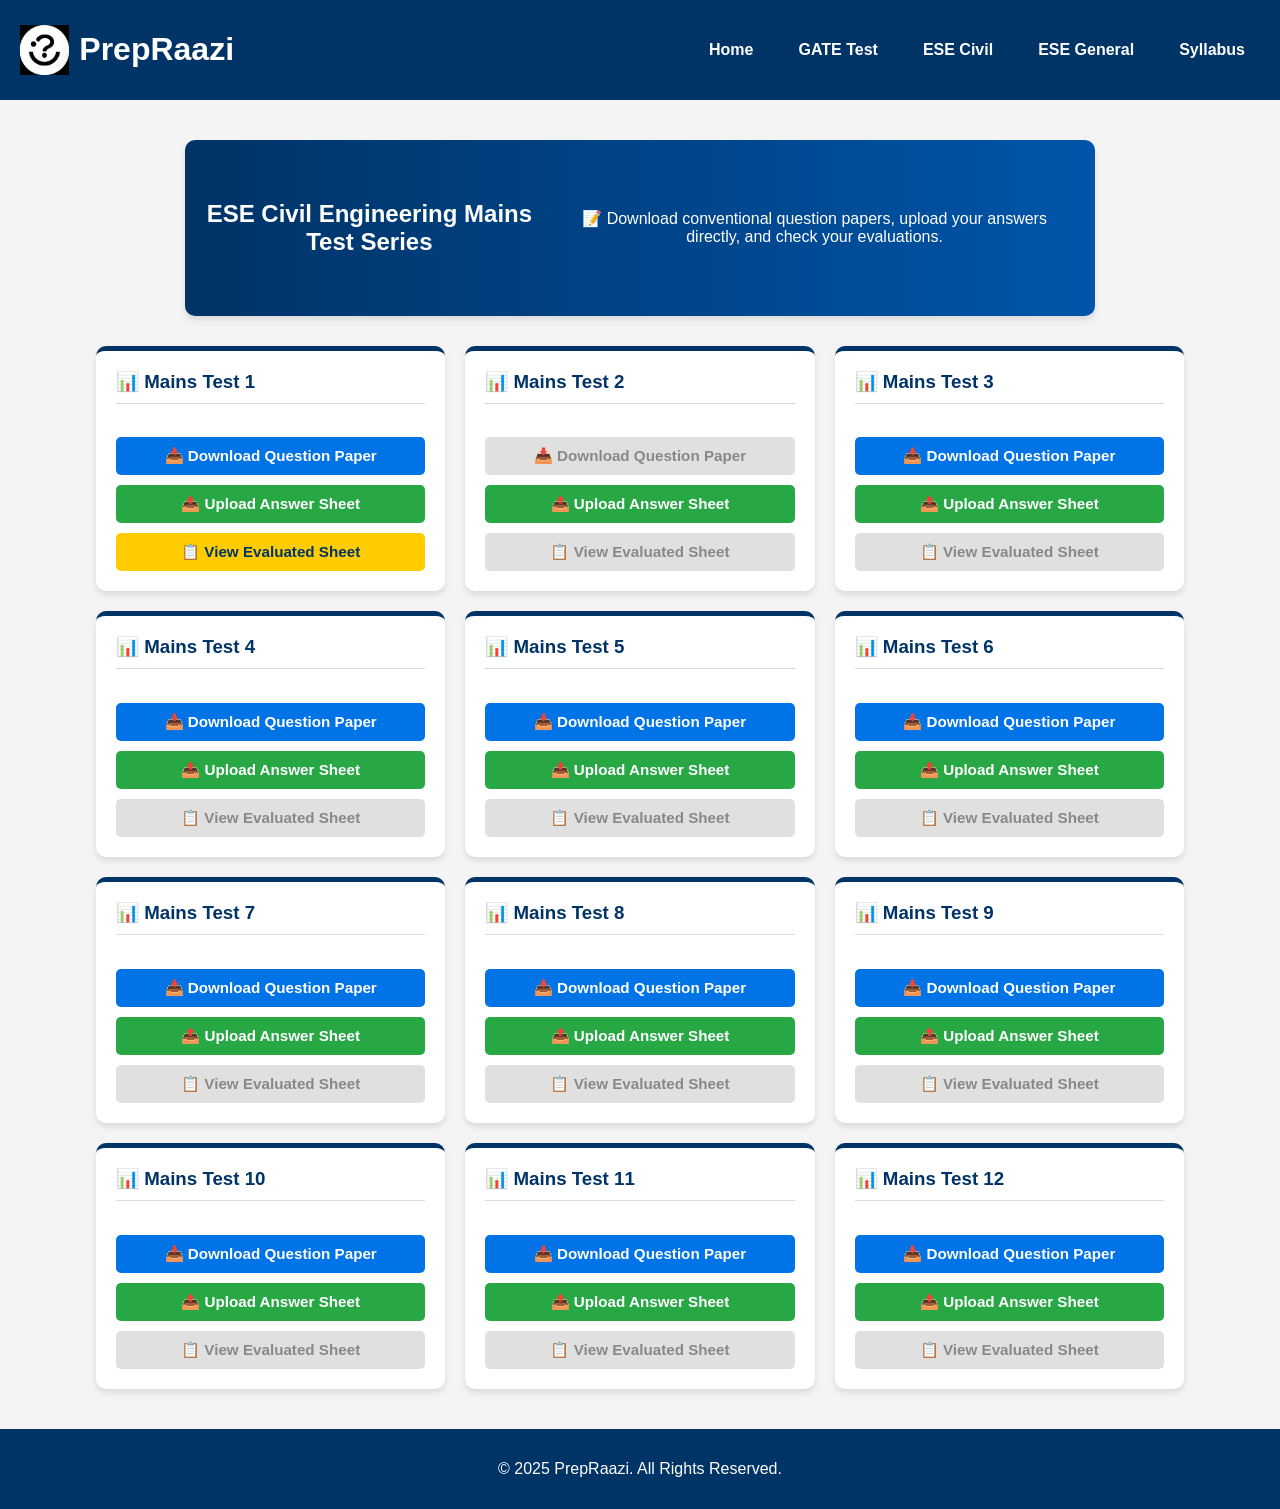
==== ese-civil.html @ 3e528634 "Update ese-civil.html" ====
<!DOCTYPE html>
<html lang="en">
<head>
    <meta charset="UTF-8">
    <meta name="viewport" content="width=device-width, initial-scale=1.0">
    <title>PrepRaazi - ESE Civil Mains</title>
    <link rel="stylesheet" href="styles.css">
    <style>
        .mains-container {
            width: 85%;
            margin: 30px auto;
        }
        .mains-hero {
            text-align: center;
            padding: 40px 20px;
            background: linear-gradient(to right, #003366, #0055aa);
            color: white;
            border-radius: 10px;
            margin-bottom: 30px;
        }
        .mains-grid {
            display: grid;
            grid-template-columns: repeat(auto-fit, minmax(300px, 1fr));
            gap: 20px;
            margin-top: 20px;
        }
        .test-card {
            background: white;
            padding: 20px;
            border-radius: 10px;
            box-shadow: 0px 4px 6px rgba(0, 0, 0, 0.1);
            border-top: 5px solid #003366;
            display: flex;
            flex-direction: column;
            justify-content: space-between;
        }
        .test-card h3 {
            margin-top: 0;
            color: #003366;
            border-bottom: 1px solid #ddd;
            padding-bottom: 10px;
        }
        .action-links {
            display: flex;
            flex-direction: column;
            gap: 10px;
            margin-top: 15px;
        }
        .btn-mains {
            display: block;
            text-align: center;
            padding: 10px;
            text-decoration: none;
            font-weight: bold;
            border-radius: 5px;
            font-size: 0.95rem;
            cursor: pointer;
            transition: background 0.3s, transform 0.1s;
            border: none;
        }
        .btn-mains:active {
            transform: scale(0.98);
        }
        .download-btn { background-color: #0073e6; color: white; }
        .download-btn:hover { background-color: #005bb5; }

        .upload-btn { background-color: #28a745; color: white; }
        .upload-btn:hover { background-color: #218838; }

        .evaluated-btn { background-color: #ffcc00; color: #003366; }
        .evaluated-btn:hover { background-color: #e6b800; }
        
        .disabled-btn {
            background-color: #e0e0e0;
            color: #888888;
            pointer-events: none;
            cursor: not-allowed;
        }

        /* Secure Upload Modal Styling */
        .upload-modal {
            display: none;
            position: fixed;
            top: 0;
            left: 0;
            width: 100%;
            height: 100%;
            background-color: rgba(0, 0, 0, 0.6);
            z-index: 2000;
            justify-content: center;
            align-items: center;
        }
        .modal-content {
            background-color: white;
            padding: 30px;
            border-radius: 10px;
            width: 90%;
            max-width: 500px;
            box-shadow: 0px 5px 15px rgba(0,0,0,0.3);
            position: relative;
            text-align: center;
        }
        .close-modal {
            position: absolute;
            top: 10px;
            right: 15px;
            font-size: 28px;
            font-weight: bold;
            cursor: pointer;
            color: #aaa;
        }
        .close-modal:hover { color: black; }
        .modal-content h2 {
            margin-top: 0;
            color: #003366;
        }
    </style>
</head>
<body>

<header>
    <div class="logo-container">
        <img src="Logo.jpeg" alt="PrepRaazi Logo">
        <h1>PrepRaazi</h1>
    </div>
    <nav>
        <a href="index.html">Home</a>
        <a href="gate.html">GATE Test</a>
        <a href="ese-civil.html" class="active">ESE Civil</a>
        <a href="ese-general.html">ESE General</a>
        <a href="syllabus.html">Syllabus</a>
    </nav>
</header>

<main class="mains-container">
    <section class="mains-hero">
        <h1>ESE Civil Engineering Mains Test Series</h1>
        <p>📝 Download conventional question papers, upload your answers directly, and check your evaluations.</p>
    </section>

    <div class="mains-grid" id="mainsTestGrid"></div>
</main>

<!-- Unified Upload Portal Modal Container -->
<div id="uploadModal" class="upload-modal">
    <div class="modal-content">
        <span class="close-modal" onclick="closeUploadPortal()">&times;</span>
        <h2 id="modalTestTitle">Upload Answer Sheet</h2>
        <p style="margin-bottom: 25px; color: #555; line-height: 1.5;">
            To submit your PDF securely to our evaluation panel, click the link below. It will launch the active submission window.
        </p>
        
        <a id="directUploadBtn" href="" target="_blank" class="btn-mains upload-btn" style="display: inline-block; padding: 12px 30px; font-size: 1.1rem;">
            🚀 Open Direct Upload Window
        </a>
    </div>
</div>

<footer>
    <p>&copy; 2025 PrepRaazi. All Rights Reserved.</p>
</footer>

<script>
    // 🔗 Live submission form link configured successfully
    const GOOGLE_FORM_URL = "https://forms.gle/M2FsFtrnqpg4A9bb9";

    const mainsTestsData = [
        {
            id: 1,
            name: "Mains Test 1",
            questionPaperLink: "https://drive.google.com/drive/folders/1sCzV_Ocld6_i7xvzpql73o9s88Hkbeyn?usp=sharing",
            evaluatedSheetLink: "https://drive.google.com/file/d/1XQnj7msWsrvJanfxCzSkWy_3NHmtRFzA/view?usp=drive_link"
        },
        {
            id: 2,
            name: "Mains Test 2",
            questionPaperLink: "",
            evaluatedSheetLink: ""
        },
        {
            id: 3,
            name: "Mains Test 3",
            questionPaperLink: "https://drive.google.com/drive/folders/1sCzV_Ocld6_i7xvzpql73o9s88Hkbeyn?usp=sharing",
            evaluatedSheetLink: ""
        },
        {
            id: 4,
            name: "Mains Test 4",
            questionPaperLink: "https://drive.google.com/drive/folders/1sCzV_Ocld6_i7xvzpql73o9s88Hkbeyn?usp=sharing",
            evaluatedSheetLink: ""
        },
        {
            id: 5,
            name: "Mains Test 5",
            questionPaperLink: "https://drive.google.com/drive/folders/1sCzV_Ocld6_i7xvzpql73o9s88Hkbeyn?usp=sharing",
            evaluatedSheetLink: ""
        },
        {
            id: 6,
            name: "Mains Test 6",
            questionPaperLink: "https://drive.google.com/drive/folders/1sCzV_Ocld6_i7xvzpql73o9s88Hkbeyn?usp=sharing",
            evaluatedSheetLink: ""
        },
        {
            id: 7,
            name: "Mains Test 7",
            questionPaperLink: "https://drive.google.com/drive/folders/1sCzV_Ocld6_i7xvzpql73o9s88Hkbeyn?usp=sharing",
            evaluatedSheetLink: ""
        },
        {
            id: 8,
            name: "Mains Test 8",
            questionPaperLink: "https://drive.google.com/drive/folders/1sCzV_Ocld6_i7xvzpql73o9s88Hkbeyn?usp=sharing",
            evaluatedSheetLink: ""
        },
        {
            id: 9,
            name: "Mains Test 9",
            questionPaperLink: "https://drive.google.com/drive/folders/1sCzV_Ocld6_i7xvzpql73o9s88Hkbeyn?usp=sharing",
            evaluatedSheetLink: ""
        },
        {
            id: 10,
            name: "Mains Test 10",
            questionPaperLink: "https://drive.google.com/drive/folders/1sCzV_Ocld6_i7xvzpql73o9s88Hkbeyn?usp=sharing",
            evaluatedSheetLink: ""
        },
        {
            id: 11,
            name: "Mains Test 11",
            questionPaperLink: "https://drive.google.com/drive/folders/1sCzV_Ocld6_i7xvzpql73o9s88Hkbeyn?usp=sharing",
            evaluatedSheetLink: ""
        },
        {
            id: 12,
            name: "Mains Test 12",
            questionPaperLink: "https://drive.google.com/drive/folders/1sCzV_Ocld6_i7xvzpql73o9s88Hkbeyn?usp=sharing",
            evaluatedSheetLink: ""
        }
    ];

    document.addEventListener("DOMContentLoaded", function() {
        const gridContainer = document.getElementById("mainsTestGrid");

        mainsTestsData.forEach(test => {
            const qLink = test.questionPaperLink ? `href="${test.questionPaperLink}" target="_blank"` : 'class="btn-mains disabled-btn"';
            const eLink = test.evaluatedSheetLink ? `href="${test.evaluatedSheetLink}" target="_blank"` : 'class="btn-mains disabled-btn"';

            const cardHTML = `
                <div class="test-card">
                    <h3>📊 ${test.name}</h3>
                    <div class="action-links">
                        <a ${test.questionPaperLink ? qLink + ' class="btn-mains download-btn"' : qLink}>
                            📥 Download Question Paper
                        </a>
                        <button class="btn-mains upload-btn" onclick="openUploadPortal('${test.name}')">
                            📤 Upload Answer Sheet
                        </button>
                        <a ${test.evaluatedSheetLink ? eLink + ' class="btn-mains evaluated-btn"' : eLink}>
                            📋 View Evaluated Sheet
                        </a>
                    </div>
                </div>
            `;
            gridContainer.innerHTML += cardHTML;
        });
    });

    // Modal Display Adjustments
    function openUploadPortal(testName) {
        document.getElementById("modalTestTitle").innerText = `Upload Answer Sheet - ${testName}`;
        document.getElementById("directUploadBtn").href = GOOGLE_FORM_URL;
        document.getElementById("uploadModal").style.display = "flex";
    }

    function closeUploadPortal() {
        document.getElementById("uploadModal").style.display = "none";
    }

    // Close window instantly if background overlay clicked
    window.onclick = function(event) {
        const modal = document.getElementById("uploadModal");
        if (event.target == modal) {
            closeUploadPortal();
        }
    }
</script>

</body>
</html>
---- styles.css ----
/* General Styling */
body {
    font-family: 'Arial', sans-serif;
    margin: 0;
    padding: 0;
    background-color: #f4f4f4;
    color: #333;
}

/* Header Styling */
header {
    display: flex;
    justify-content: space-between;
    align-items: center;
    background-color: #003366;
    padding: 10px 20px;
    color: white;
}

.logo-container {
    display: flex;
    align-items: center;
}

.logo-container img {
    height: 50px;
    margin-right: 10px;
}

nav {
    display: flex;
    gap: 15px;
}

nav a {
    color: white;
    text-decoration: none;
    font-weight: bold;
    padding: 8px 15px;
    border-radius: 5px;
    transition: background 0.3s;
}

nav a:hover {
    background: rgba(255, 255, 255, 0.2);
}

/* Hero Section */
.hero {
    text-align: center;
    padding: 60px 20px;
    background: linear-gradient(to right, #003366, #0055aa);
    color: white;
    border-radius: 10px;
    margin: 20px auto;
    width: 80%;
}

.hero h1 {
    font-size: 32px;
}

.cta-btn {
    background: #ffcc00;
    color: #003366;
    padding: 12px 20px;
    font-size: 18px;
    border: none;
    cursor: pointer;
    border-radius: 5px;
    transition: 0.3s;
}

.cta-btn:hover {
    background: #ffaa00;
}

/* Section Styling */
section {
    display: flex;
    align-items: center;
    justify-content: center;
    margin: 40px auto;
    padding: 20px;
    background: white;
    border-radius: 10px;
    box-shadow: 0px 4px 6px rgba(0, 0, 0, 0.1);
    width: 80%;
    gap: 20px;
}

section img {
    width: 250px;
    height: auto;
    border-radius: 10px;
}

.text {
    max-width: 600px;
}

/* Footer */
footer {
    text-align: center;
    padding: 15px;
    background: #003366;
    color: white;
    margin-top: 40px;
}
/* GATE Page Styling */
.gate-container {
    width: 80%;
    margin: auto;
    padding: 20px;
}

/* Sections */
.gate-summary, .gate-features {
    display: flex;
    align-items: center;
    justify-content: center;
    margin: 40px auto;
    padding: 20px;
    background: white;
    border-radius: 10px;
    box-shadow: 0px 4px 6px rgba(0, 0, 0, 0.1);
    width: 80%;
    gap: 20px;
}

.gate-summary img, .gate-features img {
    width: 250px;
    height: auto;
    border-radius: 10px;
}

.gate-summary .text, .gate-features .text {
    max-width: 600px;
}

/* GATE Calculator Pop-up */
.calculator-btn {
    display: block;
    margin: 20px auto;
    padding: 10px 15px;
    font-size: 18px;
    background: #003366;
    color: white;
    border: none;
    border-radius: 5px;
    cursor: pointer;
    transition: 0.3s;
}

.calculator-btn:hover {
    background: #0055aa;
}

/* Pop-up Window */
.popup {
    display: none;
    position: fixed;
    top: 50%;
    left: 50%;
    transform: translate(-50%, -50%);
    width: 60%;
    background: white;
    box-shadow: 0px 4px 8px rgba(0, 0, 0, 0.3);
    border-radius: 10px;
    padding: 20px;
    z-index: 1000;
}

.popup-content {
    position: relative;
}

.popup .close {
    position: absolute;
    top: 10px;
    right: 15px;
    font-size: 24px;
    cursor: pointer;
}
/* General Styles */
body {
    font-family: Arial, sans-serif;
    background-color: #f4f4f4;
    margin: 0;
    padding: 0;
}

/* Test Container */
.test-container {
    display: flex;
    justify-content: space-between;
    padding: 20px;
}

/* Question Summary Panel */
.question-summary {
    width: 25%;
    background: white;
    padding: 15px;
    box-shadow: 0px 0px 10px rgba(0,0,0,0.1);
    border-radius: 5px;
}

/* Question Area */
.question-area {
    width: 70%;
    background: white;
    padding: 20px;
    box-shadow: 0px 0px 10px rgba(0,0,0,0.1);
    border-radius: 5px;
}

/* Navigation Buttons */
.nav-btn {
    background: #0073e6;
    color: white;
    padding: 10px 15px;
    margin: 5px;
    border: none;
    cursor: pointer;
    transition: background 0.3s ease-in-out;
    border-radius: 5px;
}

.nav-btn:hover {
    background: #005bb5;
}

.primary {
    background: #28a745;
}
.primary:hover {
    background: #218838;
}

/* Submit Button */
.submit-btn {
    background: red;
    color: white;
    padding: 12px 20px;
    margin: 20px auto;
    display: block;
    border: none;
    cursor: pointer;
    font-size: 1.2rem;
    border-radius: 5px;
    transition: background 0.3s;
}

.submit-btn:hover {
    background: darkred;
}

/* Footer */
.test-footer {
    text-align: center;
    padding: 10px;
    background-color: #003366;
    color: white;
    position: fixed;
    bottom: 0;
    width: 100%;
}
/* General Styles */
body {
    font-family: Arial, sans-serif;
    background-color: #f4f4f4;
    margin: 0;
    padding: 0;
}

/* Calculator Pop-up */
.calculator-popup {
    display: none;
    position: fixed;
    top: 50%;
    left: 50%;
    transform: translate(-50%, -50%);
    width: 450px;
    height: 600px;
    background: white;
    border-radius: 8px;
    box-shadow: 0px 0px 15px rgba(0,0,0,0.3);
    z-index: 1000;
    overflow: hidden;
}

.calculator-header {
    background: #003366;
    color: white;
    padding: 10px;
    display: flex;
    justify-content: space-between;
    align-items: center;
}

.close-btn {
    background: none;
    border: none;
    color: white;
    font-size: 18px;
    cursor: pointer;
}

.calculator-frame {
    width: 100%;
    height: 100%;
    border: none;
}
/* General Styles */
body {
    font-family: Arial, sans-serif;
    background-color: #f4f4f4;
    margin: 0;
    padding: 0;
}

/* Calculator Pop-up */
.calculator-popup {
    display: none;
    position: fixed;
    top: 50%;
    left: 50%;
    transform: translate(-50%, -50%);
    width: 450px;
    height: 600px;
    background: white;
    border-radius: 8px;
    box-shadow: 0px 0px 15px rgba(0,0,0,0.3);
    z-index: 1000;
    overflow: hidden;
}

.calculator-header {
    background: #003366;
    color: white;
    padding: 10px;
    display: flex;
    justify-content: space-between;
    align-items: center;
}

.close-btn {
    background: none;
    border: none;
    color: white;
    font-size: 18px;
    cursor: pointer;
}

.calculator-frame {
    width: 100%;
    height: 100%;
    border: none;
}

.test-header {
    display: flex;
    justify-content: center; /* Center the heading */
    align-items: center;
    padding: 15px;
    background-color: #003366;
    color: white;
    font-size: 1.3rem; /* Reduce font size */
    font-weight: bold;
    position: relative;
    height: 60px;
}

/* Timer Styling */
.timer {
    background-color: #ffcc00;
    color: #000;
    padding: 5px 12px;
    font-weight: bold;
    border-radius: 5px;
    position: absolute;
    left: 20px; /* Aligns to left */
    font-size: 0.9rem;
}

/* Calculator Button */
.calculator-btn {
    background-color: #0073e6;
    color: white;
    padding: 6px 10px;
    border: none;
    cursor: pointer;
    border-radius: 5px;
    position: absolute;
    right: 20px; /* Aligns to right */
    font-size: 0.9rem;
}

.calculator-btn:hover {
    background-color: #005bb5;
}
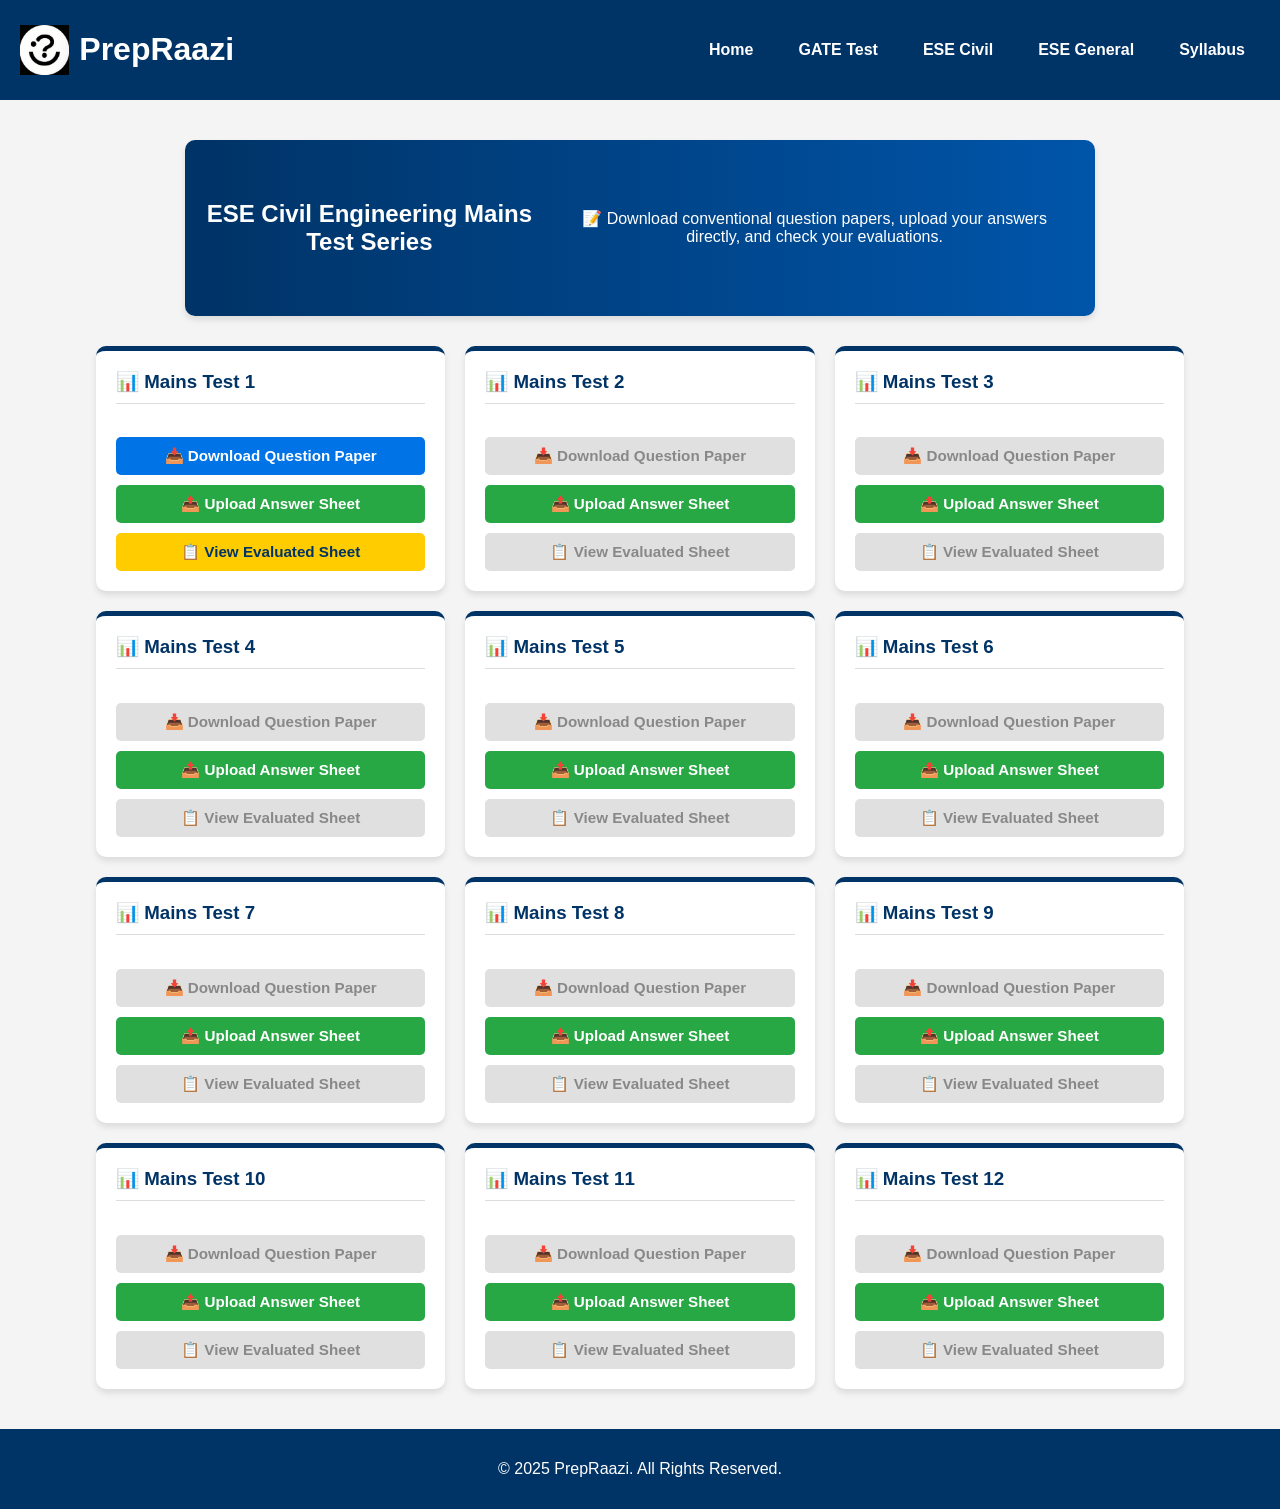
==== commit fde38862: "Update ese-civil.html" ====
--- a/ese-civil.html
+++ b/ese-civil.html
@@ -180,61 +180,61 @@
         {
             id: 3,
             name: "Mains Test 3",
-            questionPaperLink: "https://drive.google.com/drive/folders/1sCzV_Ocld6_i7xvzpql73o9s88Hkbeyn?usp=sharing",
+            questionPaperLink: "",
             evaluatedSheetLink: ""
         },
         {
             id: 4,
             name: "Mains Test 4",
-            questionPaperLink: "https://drive.google.com/drive/folders/1sCzV_Ocld6_i7xvzpql73o9s88Hkbeyn?usp=sharing",
+            questionPaperLink: "",
             evaluatedSheetLink: ""
         },
         {
             id: 5,
             name: "Mains Test 5",
-            questionPaperLink: "https://drive.google.com/drive/folders/1sCzV_Ocld6_i7xvzpql73o9s88Hkbeyn?usp=sharing",
+            questionPaperLink: "",
             evaluatedSheetLink: ""
         },
         {
             id: 6,
             name: "Mains Test 6",
-            questionPaperLink: "https://drive.google.com/drive/folders/1sCzV_Ocld6_i7xvzpql73o9s88Hkbeyn?usp=sharing",
+            questionPaperLink: "",
             evaluatedSheetLink: ""
         },
         {
             id: 7,
             name: "Mains Test 7",
-            questionPaperLink: "https://drive.google.com/drive/folders/1sCzV_Ocld6_i7xvzpql73o9s88Hkbeyn?usp=sharing",
+            questionPaperLink: "",
             evaluatedSheetLink: ""
         },
         {
             id: 8,
             name: "Mains Test 8",
-            questionPaperLink: "https://drive.google.com/drive/folders/1sCzV_Ocld6_i7xvzpql73o9s88Hkbeyn?usp=sharing",
+            questionPaperLink: "",
             evaluatedSheetLink: ""
         },
         {
             id: 9,
             name: "Mains Test 9",
-            questionPaperLink: "https://drive.google.com/drive/folders/1sCzV_Ocld6_i7xvzpql73o9s88Hkbeyn?usp=sharing",
+            questionPaperLink: "",
             evaluatedSheetLink: ""
         },
         {
             id: 10,
             name: "Mains Test 10",
-            questionPaperLink: "https://drive.google.com/drive/folders/1sCzV_Ocld6_i7xvzpql73o9s88Hkbeyn?usp=sharing",
+            questionPaperLink: "",
             evaluatedSheetLink: ""
         },
         {
             id: 11,
             name: "Mains Test 11",
-            questionPaperLink: "https://drive.google.com/drive/folders/1sCzV_Ocld6_i7xvzpql73o9s88Hkbeyn?usp=sharing",
+            questionPaperLink: "",
             evaluatedSheetLink: ""
         },
         {
             id: 12,
             name: "Mains Test 12",
-            questionPaperLink: "https://drive.google.com/drive/folders/1sCzV_Ocld6_i7xvzpql73o9s88Hkbeyn?usp=sharing",
+            questionPaperLink: "",
             evaluatedSheetLink: ""
         }
     ];
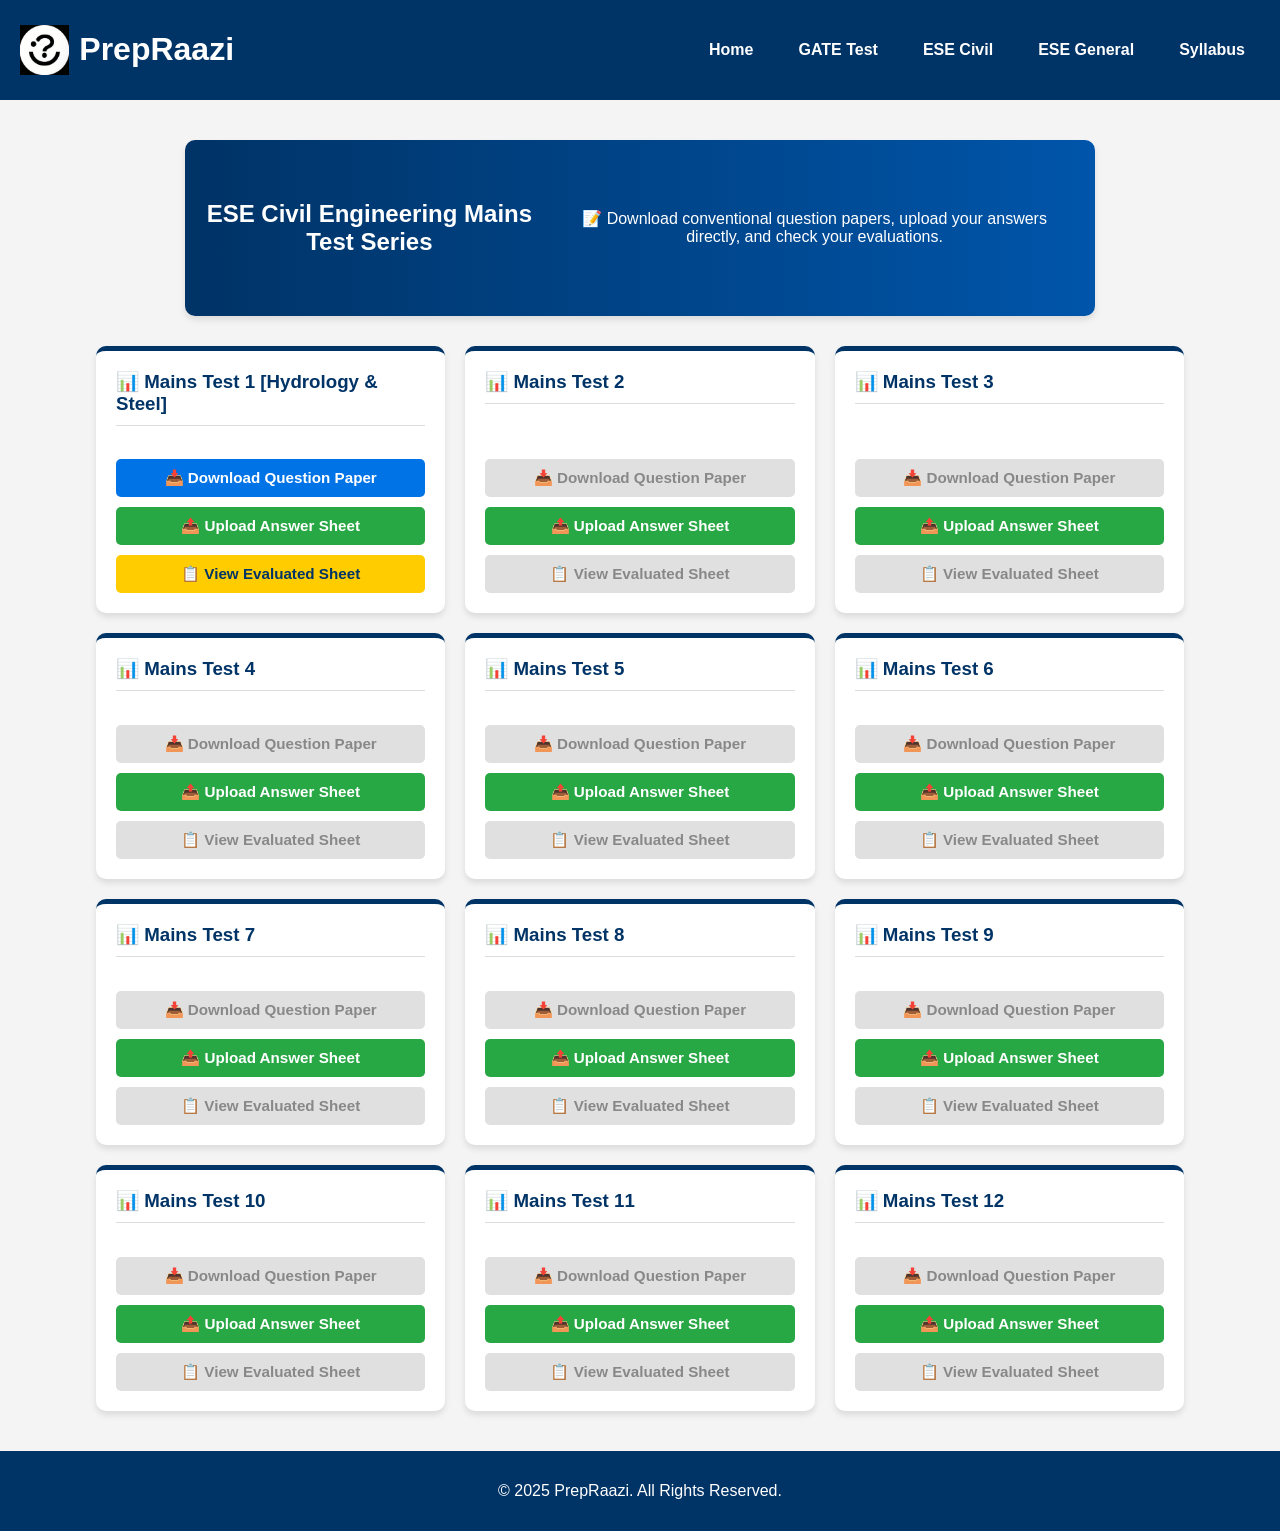
==== commit 11487f7e: "Update ese-civil.html" ====
--- a/ese-civil.html
+++ b/ese-civil.html
@@ -167,7 +167,7 @@
     const mainsTestsData = [
         {
             id: 1,
-            name: "Mains Test 1",
+            name: "Mains Test 1 [Hydrology & Steel]",
             questionPaperLink: "https://drive.google.com/drive/folders/1sCzV_Ocld6_i7xvzpql73o9s88Hkbeyn?usp=sharing",
             evaluatedSheetLink: "https://drive.google.com/file/d/1XQnj7msWsrvJanfxCzSkWy_3NHmtRFzA/view?usp=drive_link"
         },
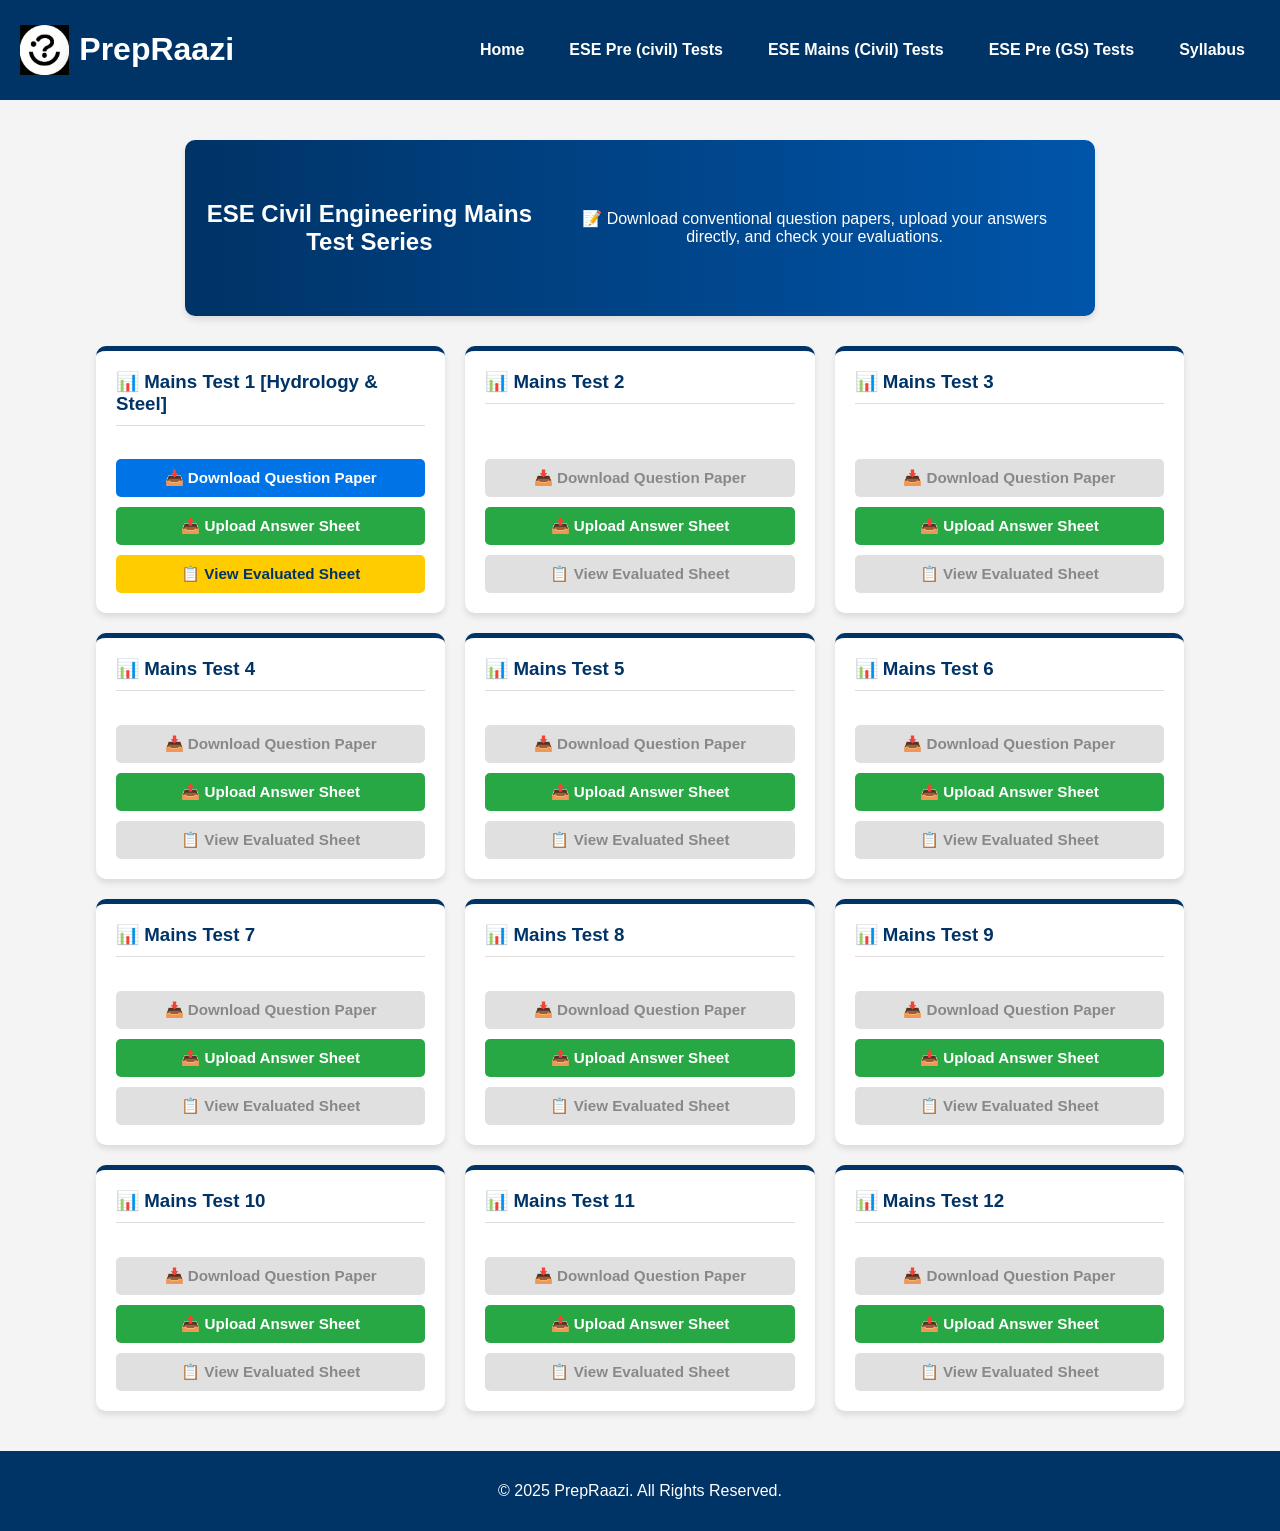
==== commit 20653bcb: "Update ese-civil.html" ====
--- a/ese-civil.html
+++ b/ese-civil.html
@@ -125,9 +125,9 @@
     </div>
     <nav>
         <a href="index.html">Home</a>
-        <a href="gate.html">GATE Test</a>
-        <a href="ese-civil.html" class="active">ESE Civil</a>
-        <a href="ese-general.html">ESE General</a>
+        <a href="gate.html">ESE Pre (civil) Tests</a>
+        <a href="ese-civil.html" class="active">ESE Mains (Civil) Tests</a>
+        <a href="ese-general.html">ESE Pre (GS) Tests</a>
         <a href="syllabus.html">Syllabus</a>
     </nav>
 </header>
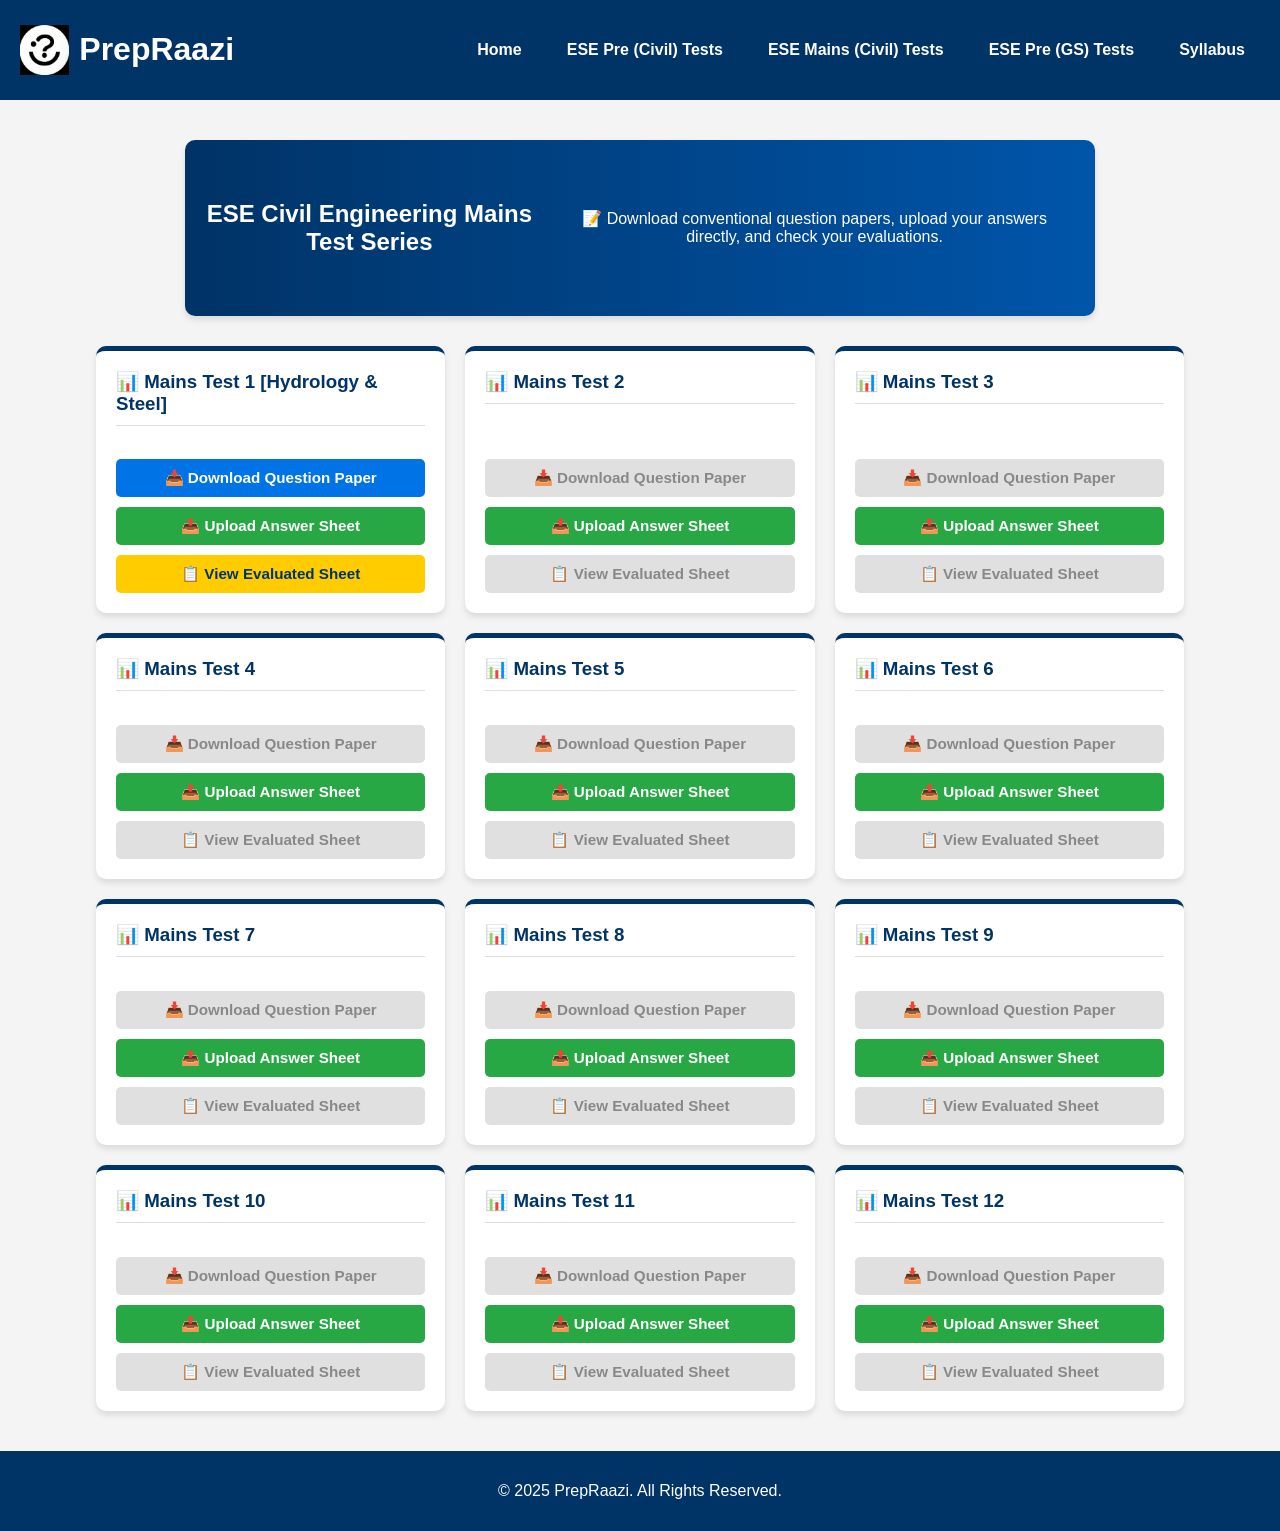
==== commit 97a3243d: "Update ese-civil.html" ====
--- a/ese-civil.html
+++ b/ese-civil.html
@@ -125,7 +125,7 @@
     </div>
     <nav>
         <a href="index.html">Home</a>
-        <a href="gate.html">ESE Pre (civil) Tests</a>
+        <a href="gate.html">ESE Pre (Civil) Tests</a>
         <a href="ese-civil.html" class="active">ESE Mains (Civil) Tests</a>
         <a href="ese-general.html">ESE Pre (GS) Tests</a>
         <a href="syllabus.html">Syllabus</a>
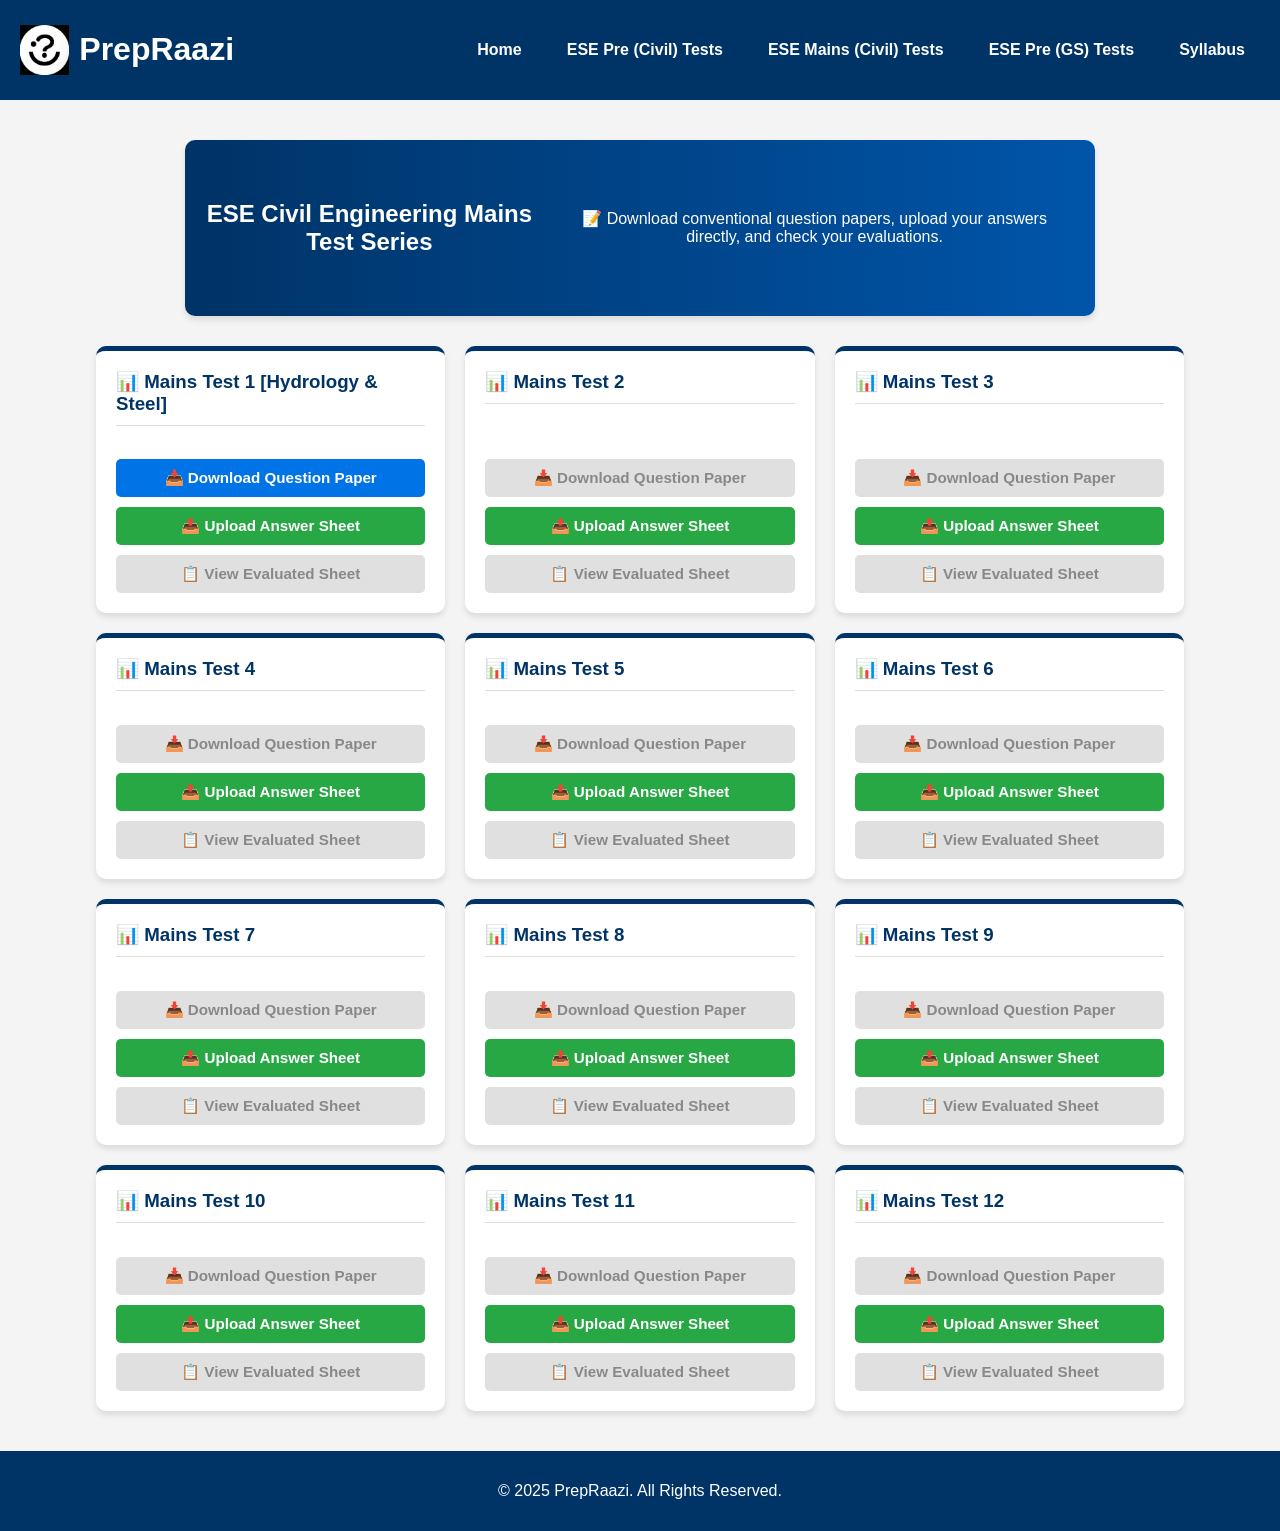
==== commit de400cbd: "Update ese-civil.html" ====
--- a/ese-civil.html
+++ b/ese-civil.html
@@ -168,8 +168,8 @@
         {
             id: 1,
             name: "Mains Test 1 [Hydrology & Steel]",
-            questionPaperLink: "https://drive.google.com/drive/folders/1sCzV_Ocld6_i7xvzpql73o9s88Hkbeyn?usp=sharing",
-            evaluatedSheetLink: "https://drive.google.com/file/d/1XQnj7msWsrvJanfxCzSkWy_3NHmtRFzA/view?usp=drive_link"
+            questionPaperLink: "https://drive.google.com/file/d/11DazFmGI43EP21b5B9UFdBPlbAByBVSj/view?usp=drive_link",
+            evaluatedSheetLink: ""
         },
         {
             id: 2,
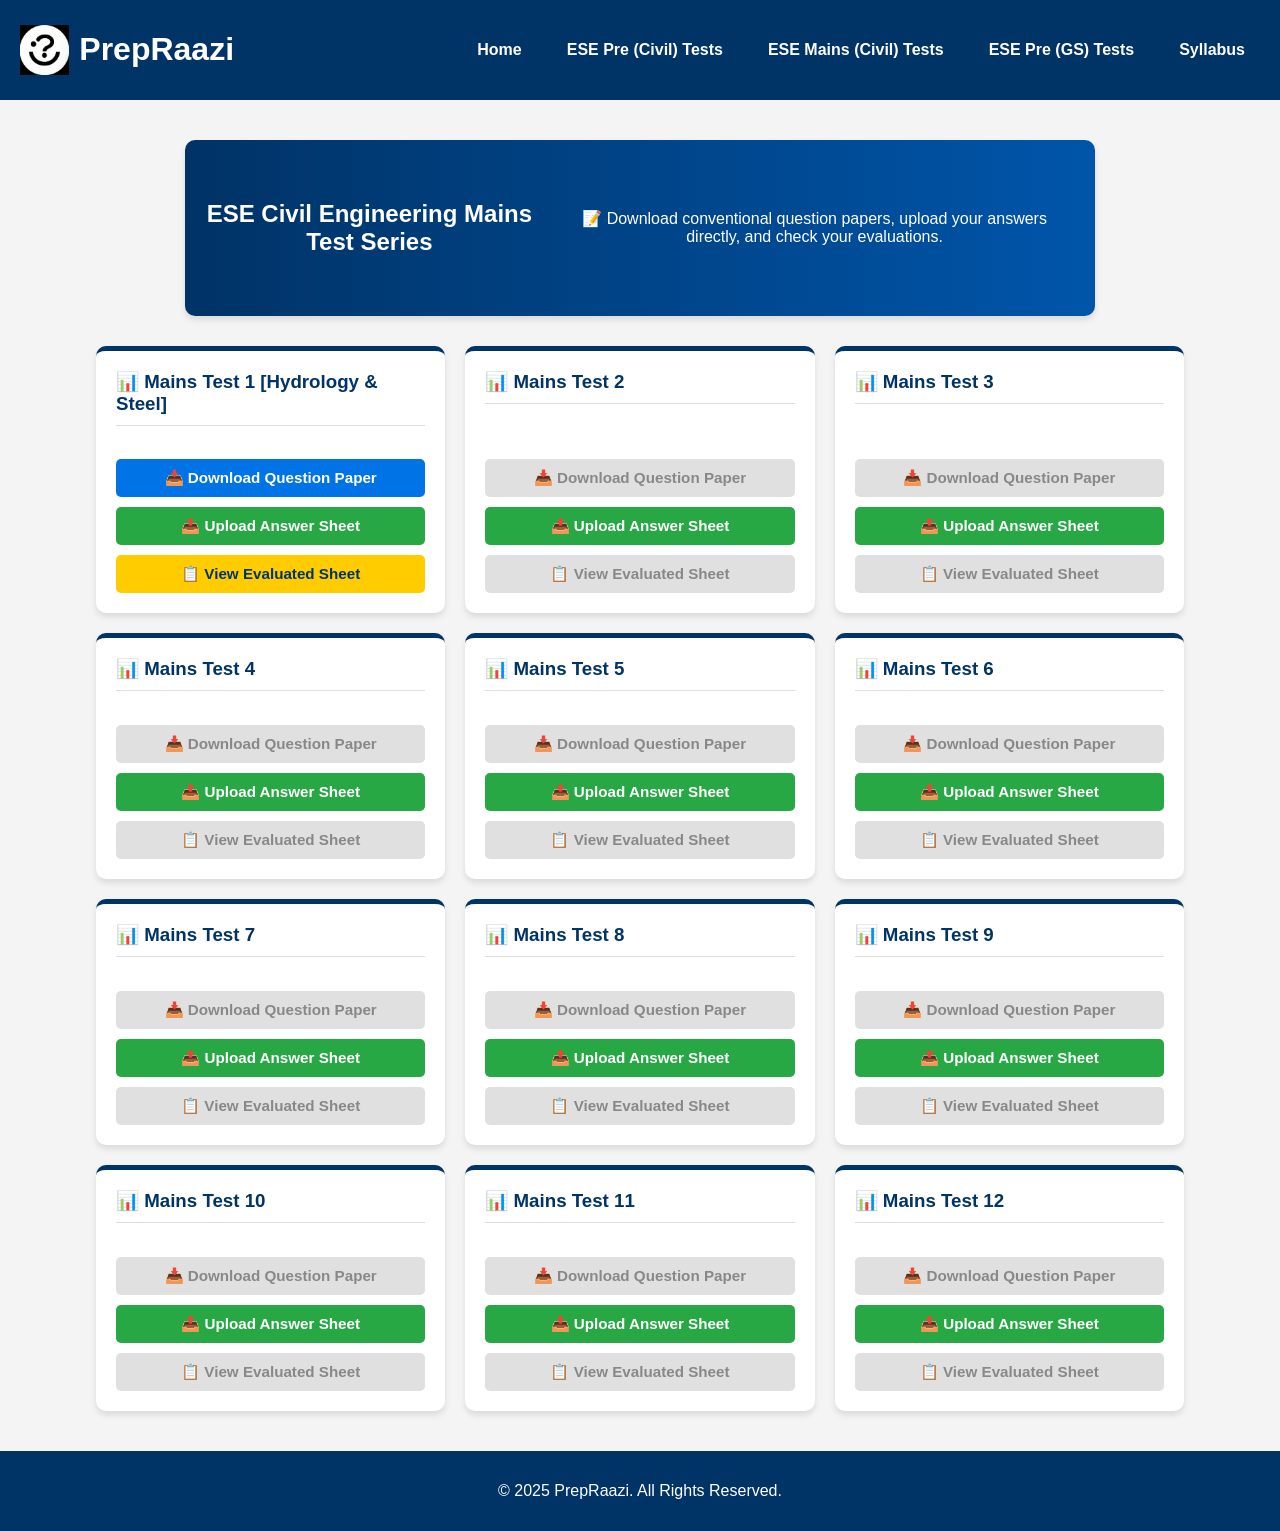
==== commit 1f0905a9: "Update ese-civil.html" ====
--- a/ese-civil.html
+++ b/ese-civil.html
@@ -169,7 +169,7 @@
             id: 1,
             name: "Mains Test 1 [Hydrology & Steel]",
             questionPaperLink: "https://drive.google.com/file/d/11DazFmGI43EP21b5B9UFdBPlbAByBVSj/view?usp=drive_link",
-            evaluatedSheetLink: ""
+            evaluatedSheetLink: "https://drive.google.com/file/d/12VLxaprvzkrpDiY6Iuh9ICSJnMsuzu6Z/view?usp=drive_link"
         },
         {
             id: 2,
